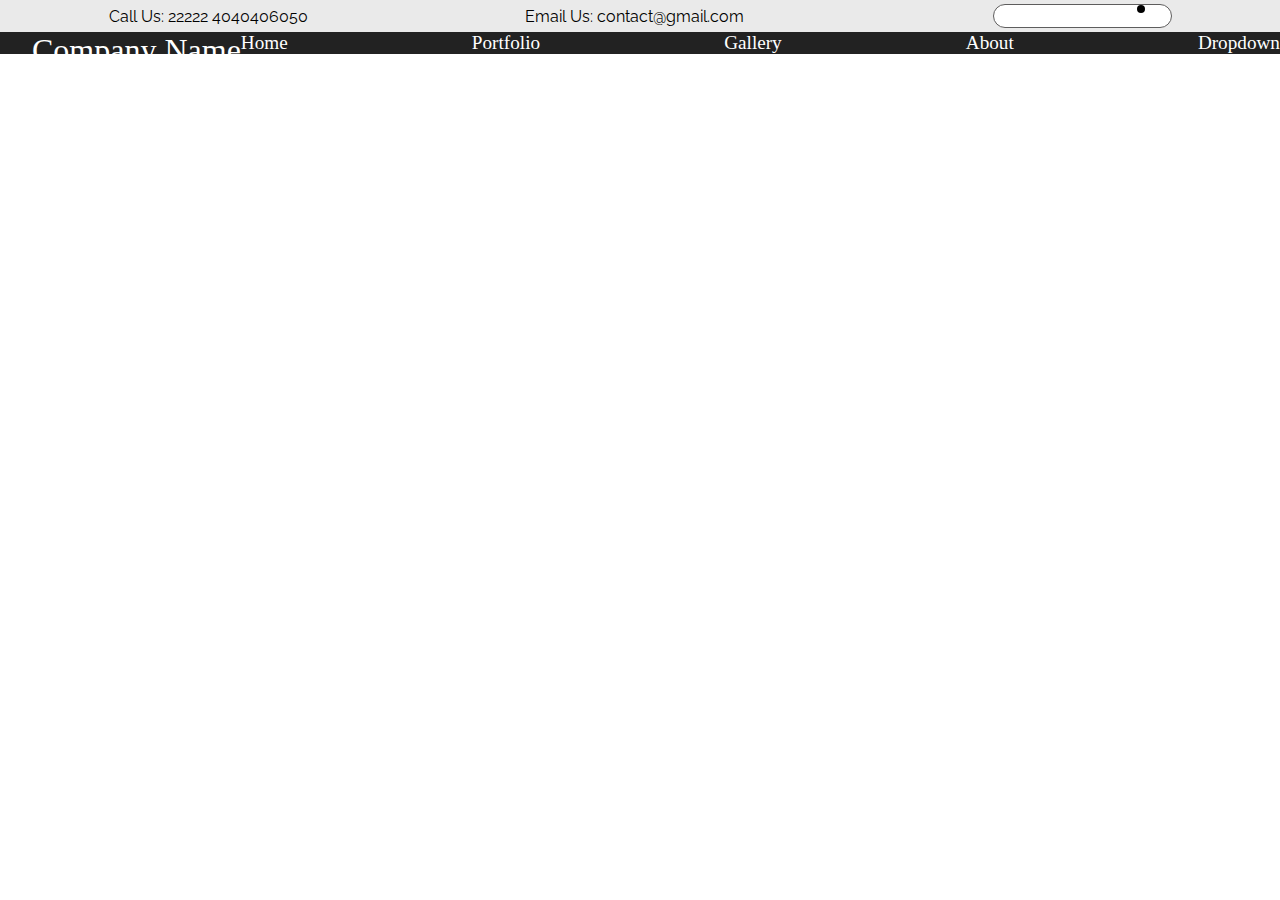
==== index.html @ 9a5ad80b "Adding all the files" ====
<!DOCTYPE html>
<html lang="en">
<head>
	<meta charset="UTF-8">
	<title>Mysite-1</title>
	<link rel="stylesheet" href="https://use.fontawesome.com/releases/v5.7.2/css/all.css" integrity="sha384-fnmOCqbTlWIlj8LyTjo7mOUStjsKC4pOpQbqyi7RrhN7udi9RwhKkMHpvLbHG9Sr" crossorigin="anonymous">
	<link href="https://fonts.googleapis.com/css?family=Raleway" rel="stylesheet">
	<link rel="stylesheet" href="style.css">
</head>
<body>
	<header>
		<section class="header-top">
			<div>
				<p>Call Us: 22222 4040406050</p>
			</div>
			<div>
				<p>Email Us: contact@gmail.com</p>
			</div>

			<div class="wrapper">
				<input type="text">
				<i class="fas fa-search searchIcon circle-icon fa-xs"></i>
			</div>
		</section>

		<nav class="main-nav">
			<div class="company"><p>Company Name</p></div>

			<ul>
				<li>Home</li>
				<li>Portfolio</li>
				<li>Gallery</li>
				<li>About</li>
				<li>Dropdown</li>
			</ul>
			
		</nav>
	</header>
	
</body>
</html>
---- style.css ----
* {
  margin: 0;
  padding: 0; }

.header-top {
  background: #eaeaea;
  height: 2rem;
  display: flex;
  justify-content: space-around;
  align-items: center;
  font-family: 'Raleway', sans-serif; }

input {
  border-radius: .8rem;
  height: 1.4rem;
  border: .04rem solid #5e5d5d; }

.wrapper {
  display: inline;
  margin-left: 2rem;
  position: relative; }

.searchIcon {
  position: absolute;
  top: .1rem;
  left: 9rem;
  padding: .25rem;
  border-radius: 50%;
  color: white;
  background: black; }

nav {
  background: #222222;
  color: white;
  font-size: 1.2rem; }
  nav .company {
    float: left;
    font-size: 2rem;
    padding-left: 2rem; }

.main-nav ul {
  display: flex;
  justify-content: space-between;
  list-style: none;
  margin-left: 10rem; }

/*# sourceMappingURL=style.css.map */
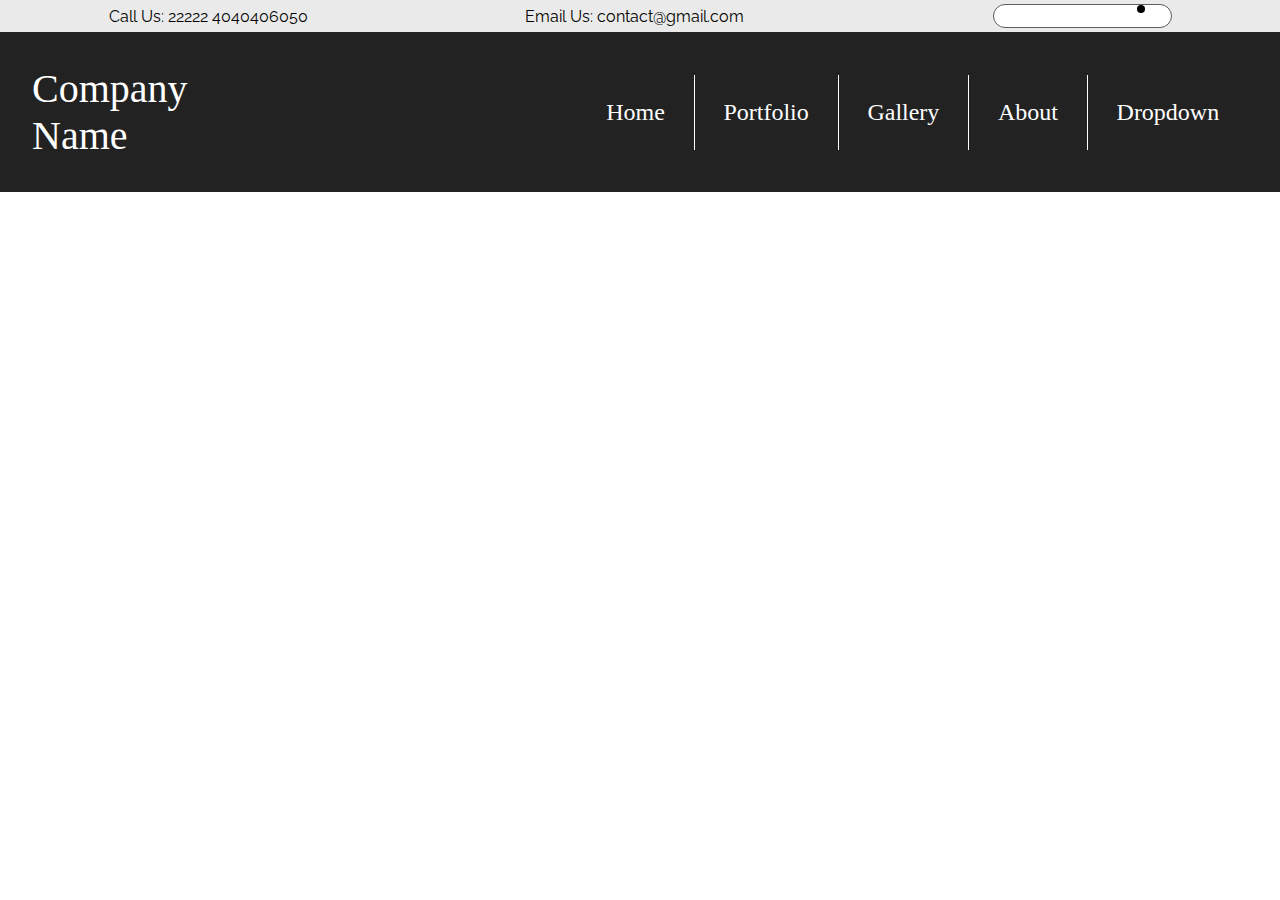
==== commit 0258f488: "Header Changes 1" ====
--- a/index.html
+++ b/index.html
@@ -24,14 +24,22 @@
 		</section>
 
 		<nav class="main-nav">
-			<div class="company"><p>Company Name</p></div>
+			<div class="company">Company Name</div>
 
 			<ul>
-				<li>Home</li>
-				<li>Portfolio</li>
-				<li>Gallery</li>
-				<li>About</li>
-				<li>Dropdown</li>
+				<li><a href="#">Home</a></li>
+				<li><a href="#">Portfolio</a></li>
+				<li><a href="#">Gallery</a></li>
+				<li><a href="#">About</a></li>
+				<!-- Dropdown li codes -->
+				<li class="dropdown">
+				    <a href="javascript:void(0)" class="dropbtn">Dropdown</a>
+				    <div class="dropdown-content">
+				      <a href="#">Link 1</a>
+				      <a href="#">Link 2</a>
+				      <a href="#">Link 3</a>
+				    </div>
+			  	</li>
 			</ul>
 			
 		</nav>
--- a/style.css
+++ b/style.css
@@ -32,16 +32,80 @@
 nav {
   background: #222222;
   color: white;
-  font-size: 1.2rem; }
+  font-size: 1.5rem;
+  display: grid;
+  grid-template-columns: 20% 80%;
+  grid-auto-rows: 10rem; }
   nav .company {
-    float: left;
-    font-size: 2rem;
-    padding-left: 2rem; }
+    font-size: 2.5rem;
+    padding-left: 2rem;
+    align-self: center; }
 
 .main-nav ul {
   display: flex;
-  justify-content: space-between;
   list-style: none;
-  margin-left: 10rem; }
+  justify-content: flex-end;
+  align-items: center;
+  margin-right: 2rem; }
+
+ul {
+  overflow: hidden;
+  background-color: #222222; }
+
+li a, .dropbtn {
+  display: inline-block;
+  text-decoration: none;
+  color: white;
+  padding: 1.5rem 1.8rem;
+  border-right: .1rem solid white; }
+
+.dropbtn {
+  border-right: none; }
+
+li a:hover, .dropdown:hover .dropbtn {
+  background-color: red; }
+
+li.dropdown {
+  display: inline-block; }
+
+.dropdown-content {
+  display: none;
+  position: absolute;
+  background-color: #f9f9f9;
+  min-width: 16rem;
+  box-shadow: 0px 8px 16px 0px rgba(0, 0, 0, 0.2);
+  z-index: 1; }
+
+.dropdown-content a {
+  color: black;
+  padding: 1.5rem 1.8rem;
+  text-decoration: none;
+  display: block;
+  text-align: left; }
+
+.dropdown-content a:hover {
+  background-color: #f1f1f1; }
+
+.dropdown:hover .dropdown-content {
+  display: block; }
+
+@media (max-width: 950px) {
+  nav {
+    grid-template-columns: 100%;
+    grid-auto-rows: 25rem;
+    justify-items: center; }
+
+  .company {
+    font-size: 20px; }
+
+  .main-nav ul {
+    flex-direction: column; }
+
+  li a, .dropbtn {
+    border-right: none;
+    border-bottom: .1rem solid white; }
+
+  .dropbtn {
+    border-bottom: none; } }
 
 /*# sourceMappingURL=style.css.map */
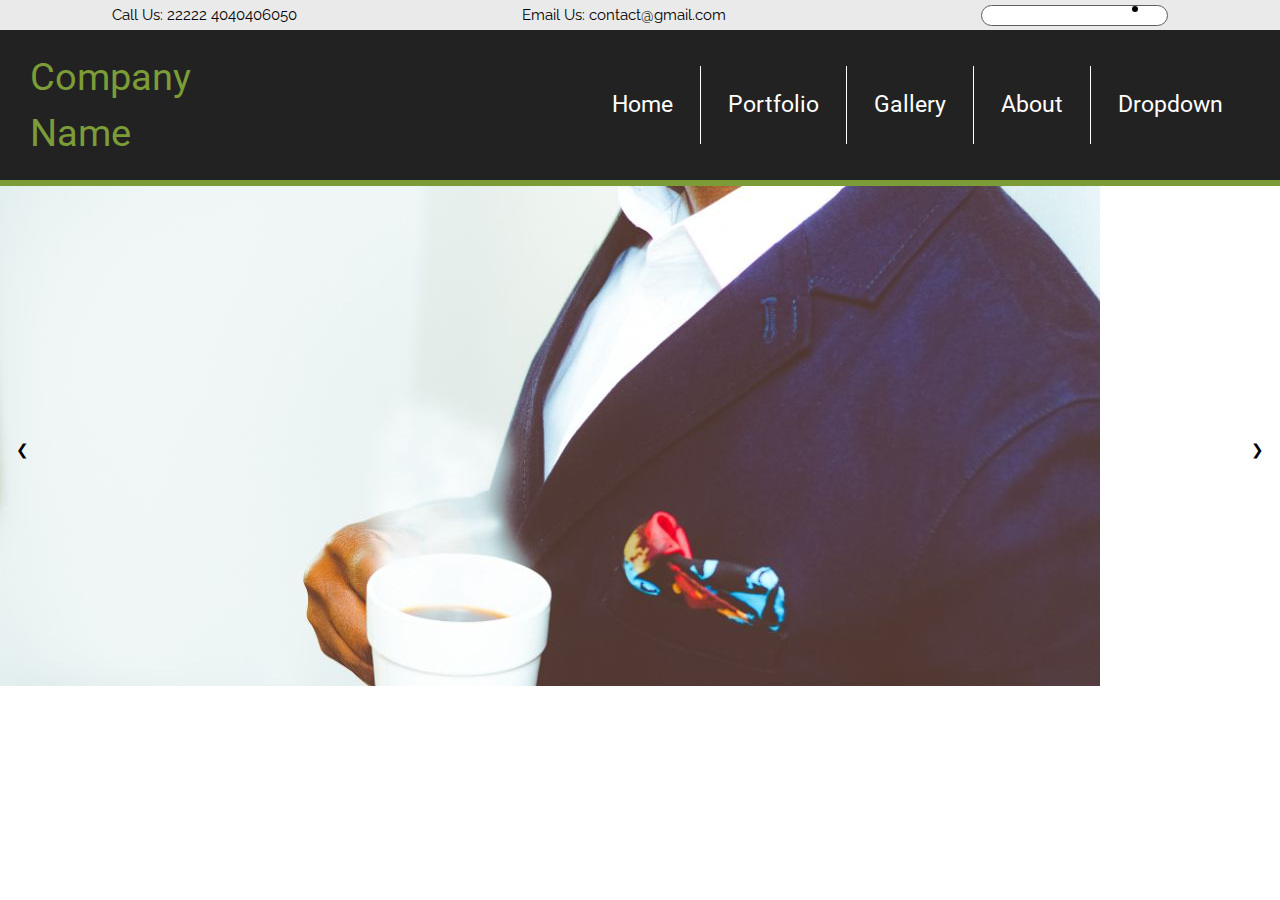
==== commit 15460359: "sliderCreate" ====
--- a/index.html
+++ b/index.html
@@ -3,8 +3,10 @@
 <head>
 	<meta charset="UTF-8">
 	<title>Mysite-1</title>
+	<link rel="stylesheet" href="https://www.w3schools.com/w3css/4/w3.css">
 	<link rel="stylesheet" href="https://use.fontawesome.com/releases/v5.7.2/css/all.css" integrity="sha384-fnmOCqbTlWIlj8LyTjo7mOUStjsKC4pOpQbqyi7RrhN7udi9RwhKkMHpvLbHG9Sr" crossorigin="anonymous">
 	<link href="https://fonts.googleapis.com/css?family=Raleway" rel="stylesheet">
+	<link href="https://fonts.googleapis.com/css?family=Roboto" rel="stylesheet"> 
 	<link rel="stylesheet" href="style.css">
 </head>
 <body>
@@ -43,7 +45,23 @@
 			</ul>
 			
 		</nav>
+
+		<div class="greenLine"></div>
 	</header>
+
+	<!-- Slider Codes from W3school -->
+	<div class="sliderImages">
+		<img class="mySlides" src="coffee.jpg">
+		<img class="mySlides" src="workbench.jpg">
+		<img class="mySlides" src="sound.jpg">
+	</div>
+
+	<div class="sliderButtons">
+		<button class="w3-button w3-display-left" onclick="plusDivs(-1)">&#10094;</button>
+		<button class="w3-button w3-display-right" onclick="plusDivs(+1)">&#10095;</button>
+	</div>
+
+	<script src="script.js"></script>
 	
 </body>
 </html>--- a/style.css
+++ b/style.css
@@ -22,14 +22,15 @@
 
 .searchIcon {
   position: absolute;
-  top: .1rem;
-  left: 9rem;
-  padding: .25rem;
+  top: .18rem;
+  left: 10.1rem;
+  padding: .20rem;
   border-radius: 50%;
   color: white;
   background: black; }
 
 nav {
+  font-family: 'Roboto', sans-serif;
   background: #222222;
   color: white;
   font-size: 1.5rem;
@@ -39,7 +40,8 @@
   nav .company {
     font-size: 2.5rem;
     padding-left: 2rem;
-    align-self: center; }
+    align-self: center;
+    color: #7c9c37; }
 
 .main-nav ul {
   display: flex;
@@ -57,13 +59,13 @@
   text-decoration: none;
   color: white;
   padding: 1.5rem 1.8rem;
-  border-right: .1rem solid white; }
+  border-right: .01rem solid white; }
 
 .dropbtn {
   border-right: none; }
 
 li a:hover, .dropdown:hover .dropbtn {
-  background-color: red; }
+  background-color: #b41900; }
 
 li.dropdown {
   display: inline-block; }
@@ -84,28 +86,44 @@
   text-align: left; }
 
 .dropdown-content a:hover {
-  background-color: #f1f1f1; }
+  background-color: #b41900; }
 
 .dropdown:hover .dropdown-content {
   display: block; }
 
+.greenLine {
+  height: .4rem;
+  background: #7c9c37; }
+
+.sliderImages img {
+  max-width: 100%;
+  height: auto; }
+
 @media (max-width: 950px) {
   nav {
-    grid-template-columns: 100%;
-    grid-auto-rows: 25rem;
-    justify-items: center; }
+    display: block; }
 
   .company {
-    font-size: 20px; }
+    text-align: center;
+    padding: 1rem 0;
+    border-bottom: .01rem solid white; }
 
   .main-nav ul {
     flex-direction: column; }
 
   li a, .dropbtn {
     border-right: none;
-    border-bottom: .1rem solid white; }
+    border-bottom: .01rem solid white; }
 
   .dropbtn {
-    border-bottom: none; } }
+    border-bottom: none; }
+
+  .sliderButtons {
+    padding-top: 2rem;
+    margin-top: 2rem; } }
+@media (max-width: 768px) {
+  .header-top {
+    flex-direction: column;
+    height: 7rem; } }
 
 /*# sourceMappingURL=style.css.map */
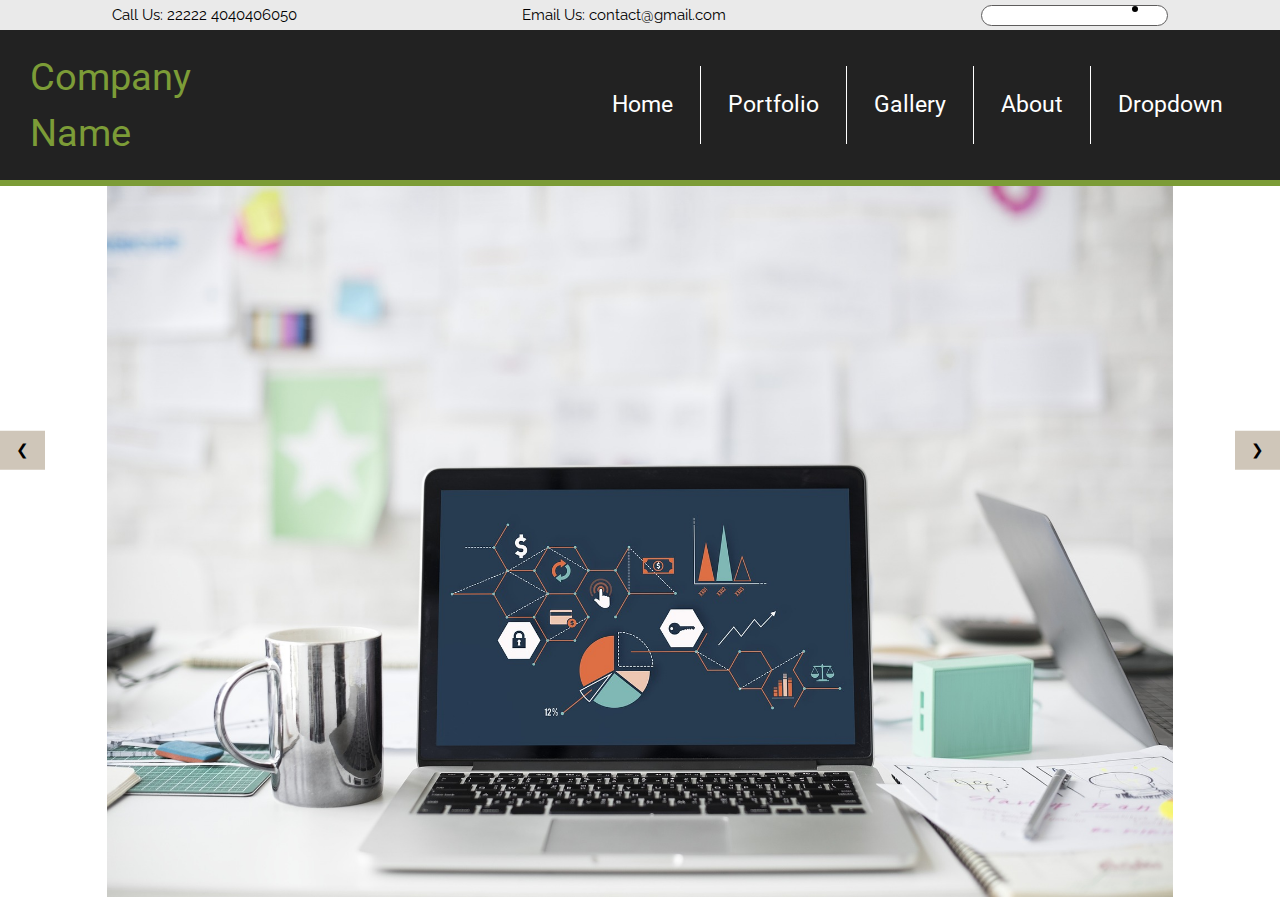
==== commit 0e0de8e6: "sliderCorrected3" ====
--- a/index.html
+++ b/index.html
@@ -51,9 +51,9 @@
 
 	<!-- Slider Codes from W3school -->
 	<div class="sliderImages">
-		<img class="mySlides" src="coffee.jpg">
-		<img class="mySlides" src="workbench.jpg">
-		<img class="mySlides" src="sound.jpg">
+		<img class="mySlides" src="laptop.jpg">
+		<img class="mySlides" src="office.jpg">
+		<img class="mySlides" src="conference-room.jpg">
 	</div>
 
 	<div class="sliderButtons">
--- a/style.css
+++ b/style.css
@@ -96,9 +96,16 @@
   background: #7c9c37; }
 
 .sliderImages img {
-  max-width: 100%;
-  height: auto; }
+  width: 100%;
+  height: 79vh;
+  object-fit: contain; }
 
+.w3-button {
+  background: #cfc6b9; }
+
+@media (max-width: 1100px) {
+  .sliderImages img {
+    height: auto; } }
 @media (max-width: 950px) {
   nav {
     display: block; }
@@ -118,12 +125,14 @@
   .dropbtn {
     border-bottom: none; }
 
-  .sliderButtons {
-    padding-top: 2rem;
-    margin-top: 2rem; } }
+  .w3-button {
+    margin-top: 25rem; } }
 @media (max-width: 768px) {
   .header-top {
     flex-direction: column;
     height: 7rem; } }
+@media (max-width: 600px) {
+  .w3-button {
+    margin-top: 20rem; } }
 
 /*# sourceMappingURL=style.css.map */
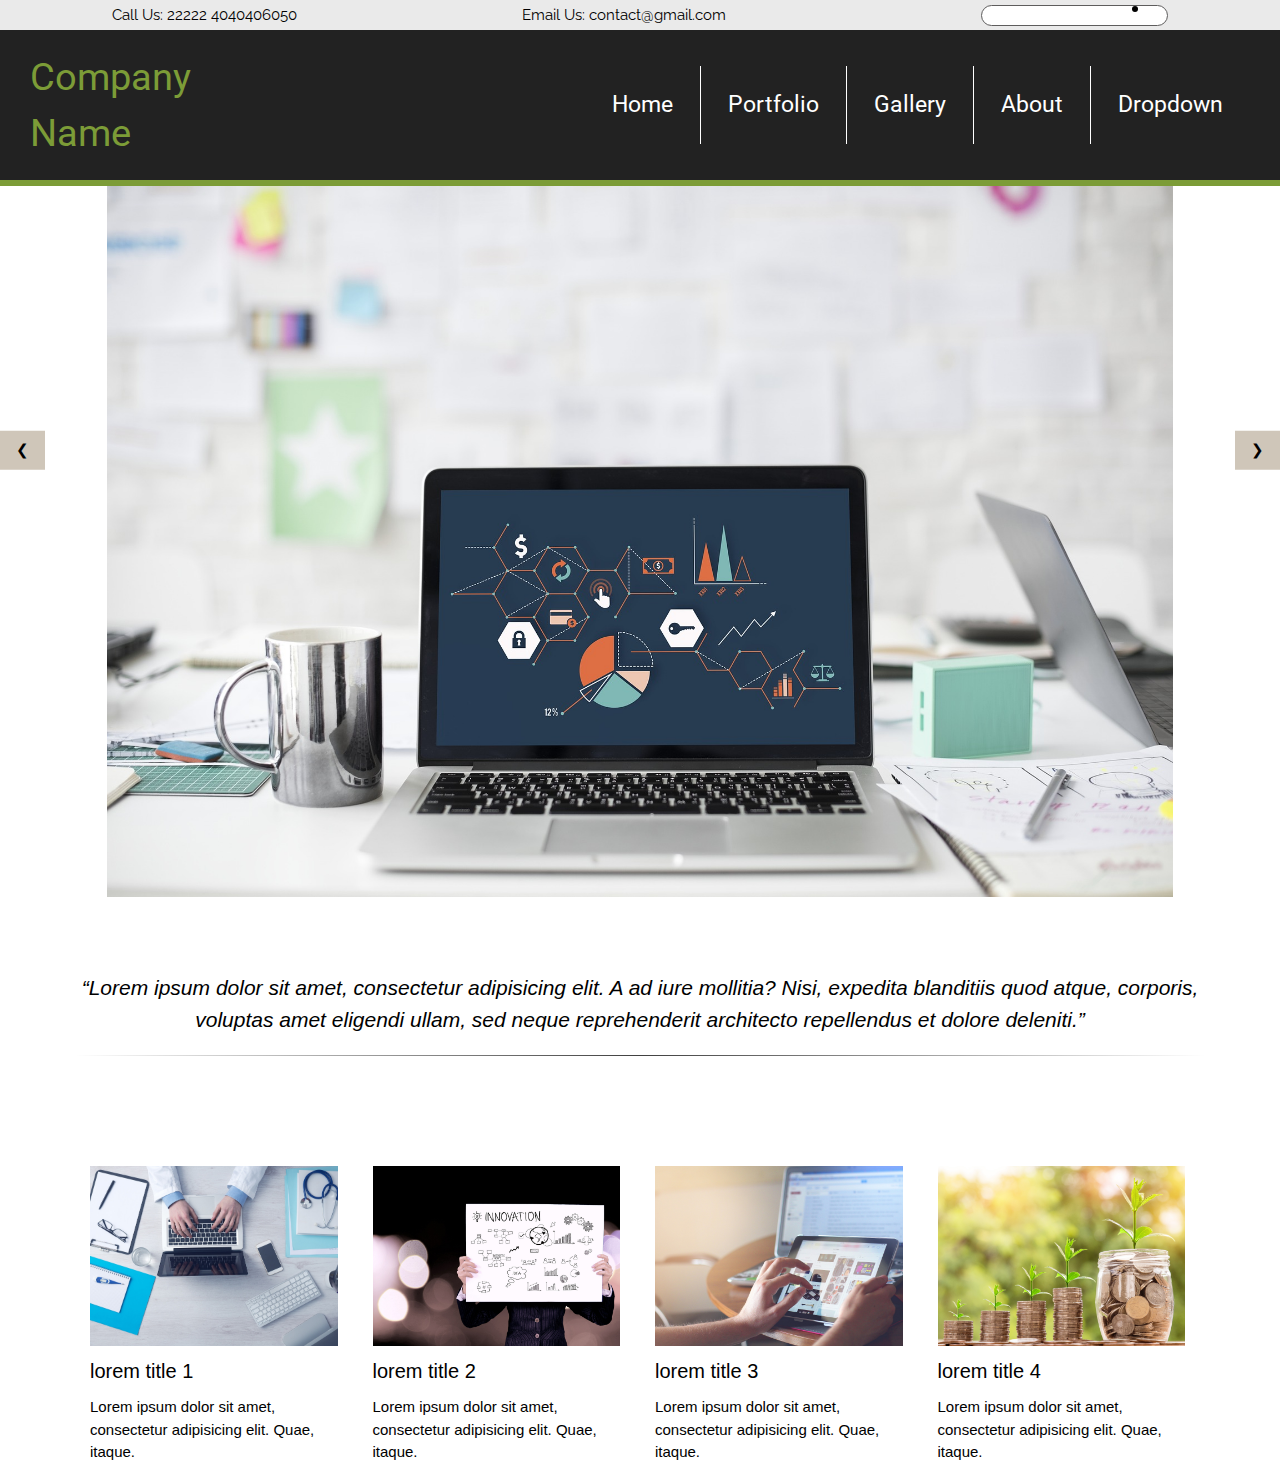
==== commit c09184ae: "imageBoxesAdded4" ====
--- a/index.html
+++ b/index.html
@@ -61,6 +61,51 @@
 		<button class="w3-button w3-display-right" onclick="plusDivs(+1)">&#10095;</button>
 	</div>
 
+	<!-- Slide Codes ended -->
+
+	<div class="quote">
+		<p><em>&ldquo;Lorem ipsum dolor sit amet, consectetur adipisicing elit. A ad iure mollitia? Nisi, expedita blanditiis quod atque, corporis, voluptas amet eligendi ullam, sed neque reprehenderit architecto repellendus et dolore deleniti.&rdquo;</em></p>
+
+		<hr>
+	</div>
+
+	<section class="imageBoxes">
+		<div class="box">
+			<div class="imageContainer1"></div>
+			<div class="text">
+				<h4>lorem title 1</h4>
+				<p>Lorem ipsum dolor sit amet, consectetur adipisicing elit. Quae, itaque.</p>
+			</div>
+		</div>
+
+		<div class="box">
+			<div class="imageContainer2"></div>
+			<div class="text">
+				<h4>lorem title 2</h4>
+				<p>Lorem ipsum dolor sit amet, consectetur adipisicing elit. Quae, itaque.</p>
+			</div>
+		</div>
+
+		<div class="box">
+			<div class="imageContainer3"></div>
+			<div class="text">
+				<h4>lorem title 3 </h4>
+				<p>Lorem ipsum dolor sit amet, consectetur adipisicing elit. Quae, itaque.</p>
+			</div>
+		</div>
+
+		<div class="box">
+			<div class="imageContainer4"></div>
+			<div class="text">
+				<h4>lorem title 4</h4>
+				<p>Lorem ipsum dolor sit amet, consectetur adipisicing elit. Quae, itaque.</p>
+			</div>
+		</div>
+	</section>
+
+
+
+
 	<script src="script.js"></script>
 	
 </body>
--- a/style.css
+++ b/style.css
@@ -103,6 +103,54 @@
 .w3-button {
   background: #cfc6b9; }
 
+.quote {
+  font-size: 1.4rem;
+  padding: 5rem 5rem;
+  text-align: center; }
+
+/* Codes for fading line */
+hr {
+  border: 0;
+  height: 1px;
+  background-image: linear-gradient(to right, rgba(0, 0, 0, 0), rgba(0, 0, 0, 0.75), rgba(0, 0, 0, 0)); }
+
+.imageBoxes {
+  display: flex;
+  margin: 1rem 5rem; }
+
+.box {
+  display: flex;
+  flex-direction: column;
+  margin: 0 1rem; }
+
+.imageContainer1 {
+  background: url(computer.jpg);
+  height: 12rem;
+  width: 16.5rem;
+  background-size: cover;
+  background-position: center; }
+
+.imageContainer2 {
+  background: url(innovation.jpg);
+  height: 12rem;
+  width: 16.5rem;
+  background-size: cover;
+  background-position: center; }
+
+.imageContainer3 {
+  background: url(ipad.jpg);
+  height: 12rem;
+  width: 16.5rem;
+  background-size: cover;
+  background-position: center; }
+
+.imageContainer4 {
+  background: url(money.jpg);
+  height: 12rem;
+  width: 16.5rem;
+  background-size: cover;
+  background-position: center; }
+
 @media (max-width: 1100px) {
   .sliderImages img {
     height: auto; } }
@@ -133,6 +181,10 @@
     height: 7rem; } }
 @media (max-width: 600px) {
   .w3-button {
-    margin-top: 20rem; } }
+    margin-top: 20rem; }
+
+  .quote {
+    font-size: 1.3rem;
+    padding: 2.5rem 2.5rem; } }
 
 /*# sourceMappingURL=style.css.map */
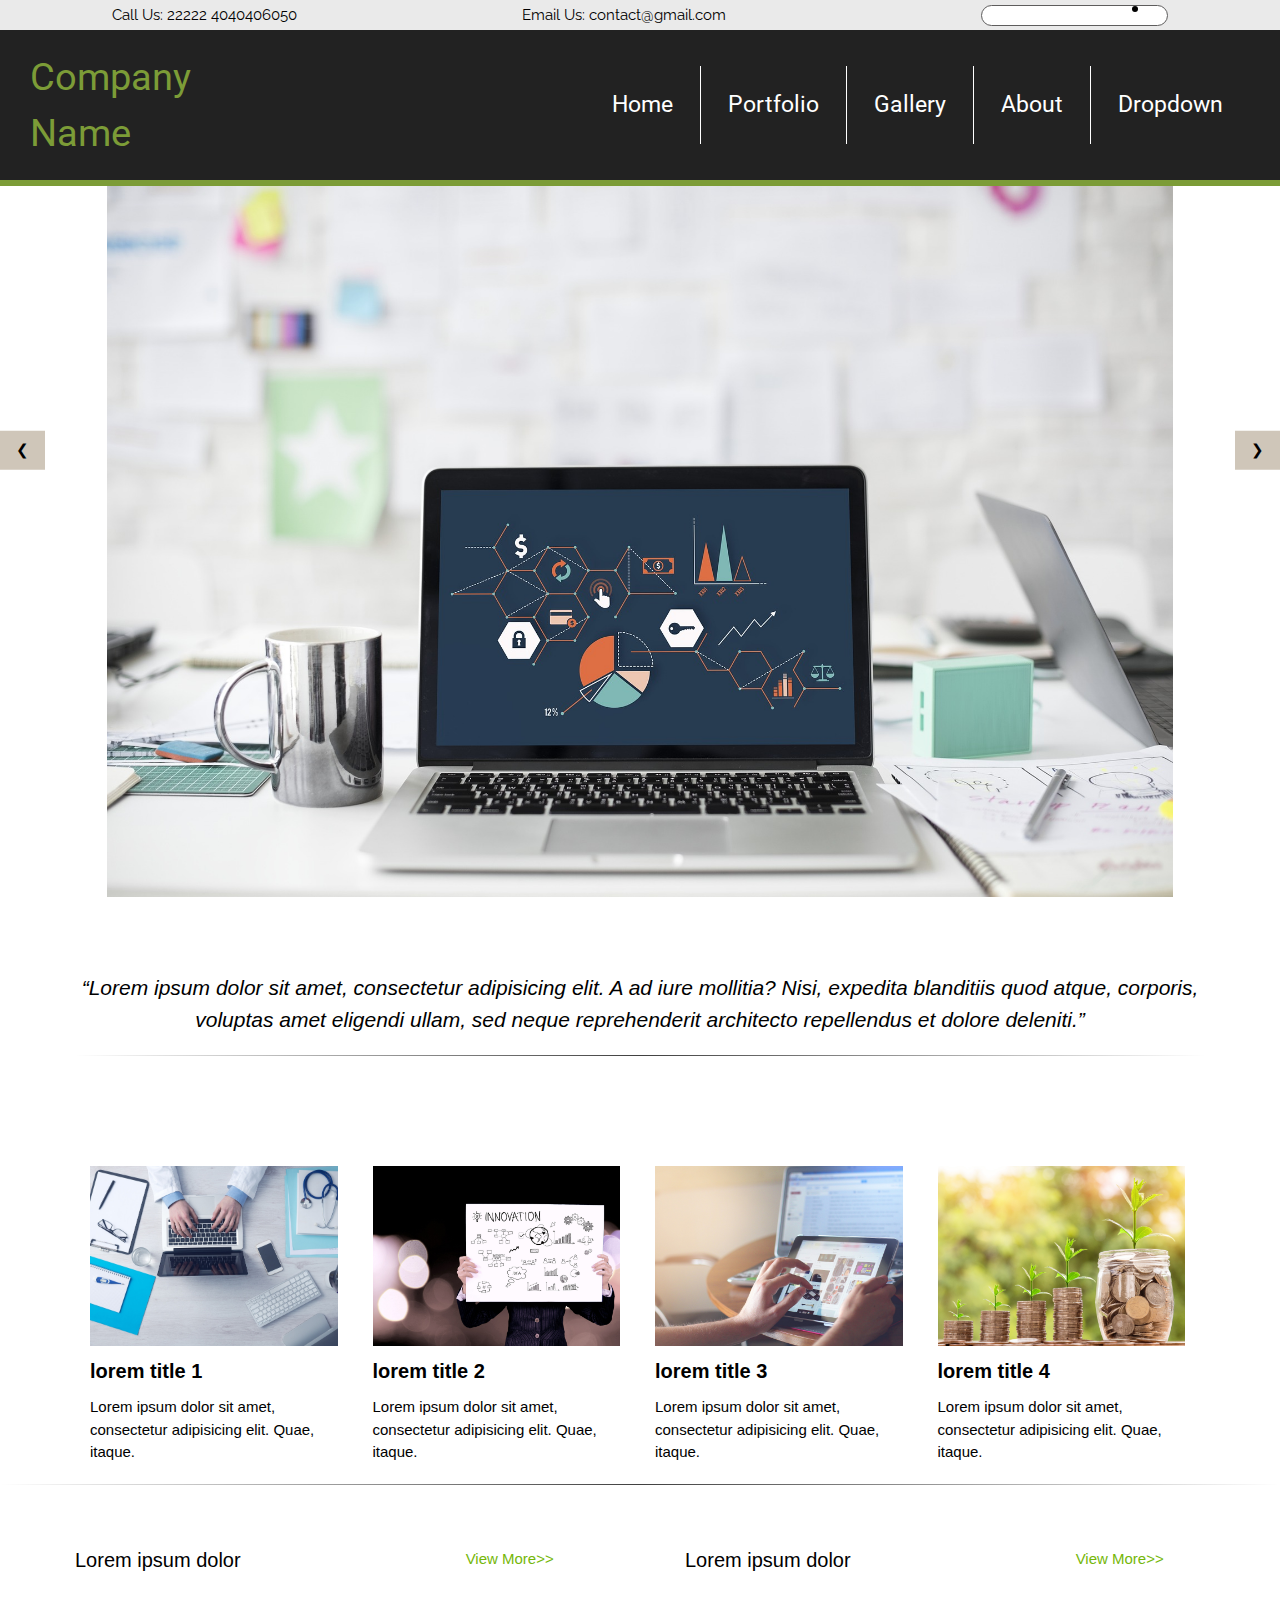
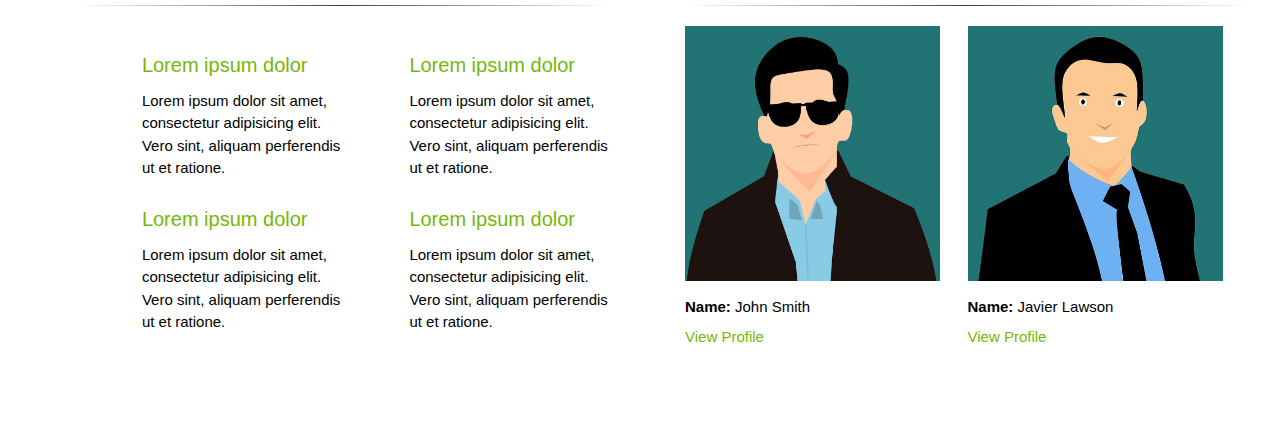
==== commit a4d856f4: "redoGrid" ====
--- a/index.html
+++ b/index.html
@@ -103,6 +103,85 @@
 		</div>
 	</section>
 
+	<hr>
+
+	
+
+	<div class="sectionWrapper">
+		
+		<section class="infoIcons">
+			<div class="midInfo">
+				<div class="textContainer">
+					<h4>Lorem ipsum dolor</h4>
+					<a href="#">View More>></a>
+				</div>
+				<hr>
+			</div>
+
+			<div class="infoIconBox">
+				<i class="fas fa-tools fa-3x"></i>
+				<div class="iconTextRight">
+					<h4>Lorem ipsum dolor</h4>
+					<p>Lorem ipsum dolor sit amet, consectetur adipisicing elit. Vero sint, aliquam perferendis ut et ratione.</p>
+				</div>
+			</div>
+			<div class="infoIconBox">
+				<i class="fas fa-user-friends fa-3x"></i>
+				<div class="iconTextRight">
+					<h4>Lorem ipsum dolor</h4>
+					<p>Lorem ipsum dolor sit amet, consectetur adipisicing elit. Vero sint, aliquam perferendis ut et ratione.</p>
+				</div>
+			</div>
+			<div class="infoIconBox">
+				<i class="fas fa-poll fa-3x"></i>
+				<div class="iconTextRight">
+					<h4>Lorem ipsum dolor</h4>
+					<p>Lorem ipsum dolor sit amet, consectetur adipisicing elit. Vero sint, aliquam perferendis ut et ratione.</p>
+				</div>
+			</div>
+			<div class="infoIconBox">
+				<i class="fas fa-comment fa-3x"></i>
+				<div class="iconTextRight">
+					<h4>Lorem ipsum dolor</h4>
+					<p>Lorem ipsum dolor sit amet, consectetur adipisicing elit. Vero sint, aliquam perferendis ut et ratione.</p>
+				</div>
+			</div>
+		</section>
+
+		
+
+		<section class="profilePic">
+			<div class="midInfo">
+				<div class="textContainer">
+					<h4>Lorem ipsum dolor</h4>
+					<a href="#">View More>></a>
+				</div>
+				<hr>
+			</div>
+			
+			<div class="profile">
+				<div class="pic1"></div>
+				<p><strong>Name:</strong> John Smith</p>
+				<a href="#">View Profile</a>
+			</div>
+
+			<div class="profile">
+				<div class="pic2"></div>
+				<p><strong>Name:</strong> Javier Lawson</p>
+				<a href="#">View Profile</a>
+			</div>
+			
+		</section>
+
+	</div>
+
+
+	<br>
+	<br>
+	<br>
+
+
+
 
 
 
--- a/style.css
+++ b/style.css
@@ -116,7 +116,10 @@
 
 .imageBoxes {
   display: flex;
-  margin: 1rem 5rem; }
+  margin: 1rem 5rem;
+  justify-content: center; }
+  .imageBoxes h4 {
+    font-weight: bold; }
 
 .box {
   display: flex;
@@ -151,9 +154,77 @@
   background-size: cover;
   background-position: center; }
 
+.sectionWrapper {
+  display: grid;
+  grid-template-columns: 50% 50%; }
+
+.midInfo .textContainer {
+  display: flex;
+  align-items: center; }
+.midInfo a {
+  text-decoration: none;
+  color: #75b709;
+  padding-left: 15rem; }
+
+.infoIcons {
+  display: flex;
+  flex-wrap: wrap;
+  padding: 2rem 2rem 2rem 5rem; }
+  .infoIcons .midInfo {
+    flex-basis: 100%; }
+  .infoIcons .infoIconBox {
+    flex-basis: 50%; }
+
+.infoIconBox {
+  display: grid;
+  grid-template-columns: 1fr 3fr; }
+  .infoIconBox h4 {
+    color: #75b709; }
+  .infoIconBox .fas {
+    grid-column: 1; }
+  .infoIconBox .iconTextRight {
+    grid-column: 2/5;
+    grid-row: 1/5; }
+
+.profilePic {
+  display: flex;
+  flex-wrap: wrap;
+  padding: 2rem 2rem 2rem 3rem; }
+  .profilePic .midInfo {
+    flex-basis: 100%; }
+  .profilePic .profile {
+    flex-basis: 50%; }
+    .profilePic .profile p {
+      padding-top: 1rem; }
+    .profilePic .profile a {
+      display: inline-block;
+      padding-top: .5rem; }
+  .profilePic .pic1 {
+    width: 17rem;
+    height: 17rem;
+    background: url(person1.jpg);
+    background-size: cover;
+    background-position: center; }
+  .profilePic .pic2 {
+    width: 17rem;
+    height: 17rem;
+    background: url(person2.jpg);
+    background-size: cover;
+    background-position: center; }
+  .profilePic a {
+    text-decoration: none;
+    color: #75b709; }
+
 @media (max-width: 1100px) {
   .sliderImages img {
-    height: auto; } }
+    height: auto; }
+
+  .imageBoxes {
+    flex-wrap: wrap; }
+
+  .box {
+    flex-basis: 40%;
+    padding: 1rem 0; } }
 @media (max-width: 950px) {
   nav {
     display: block; }
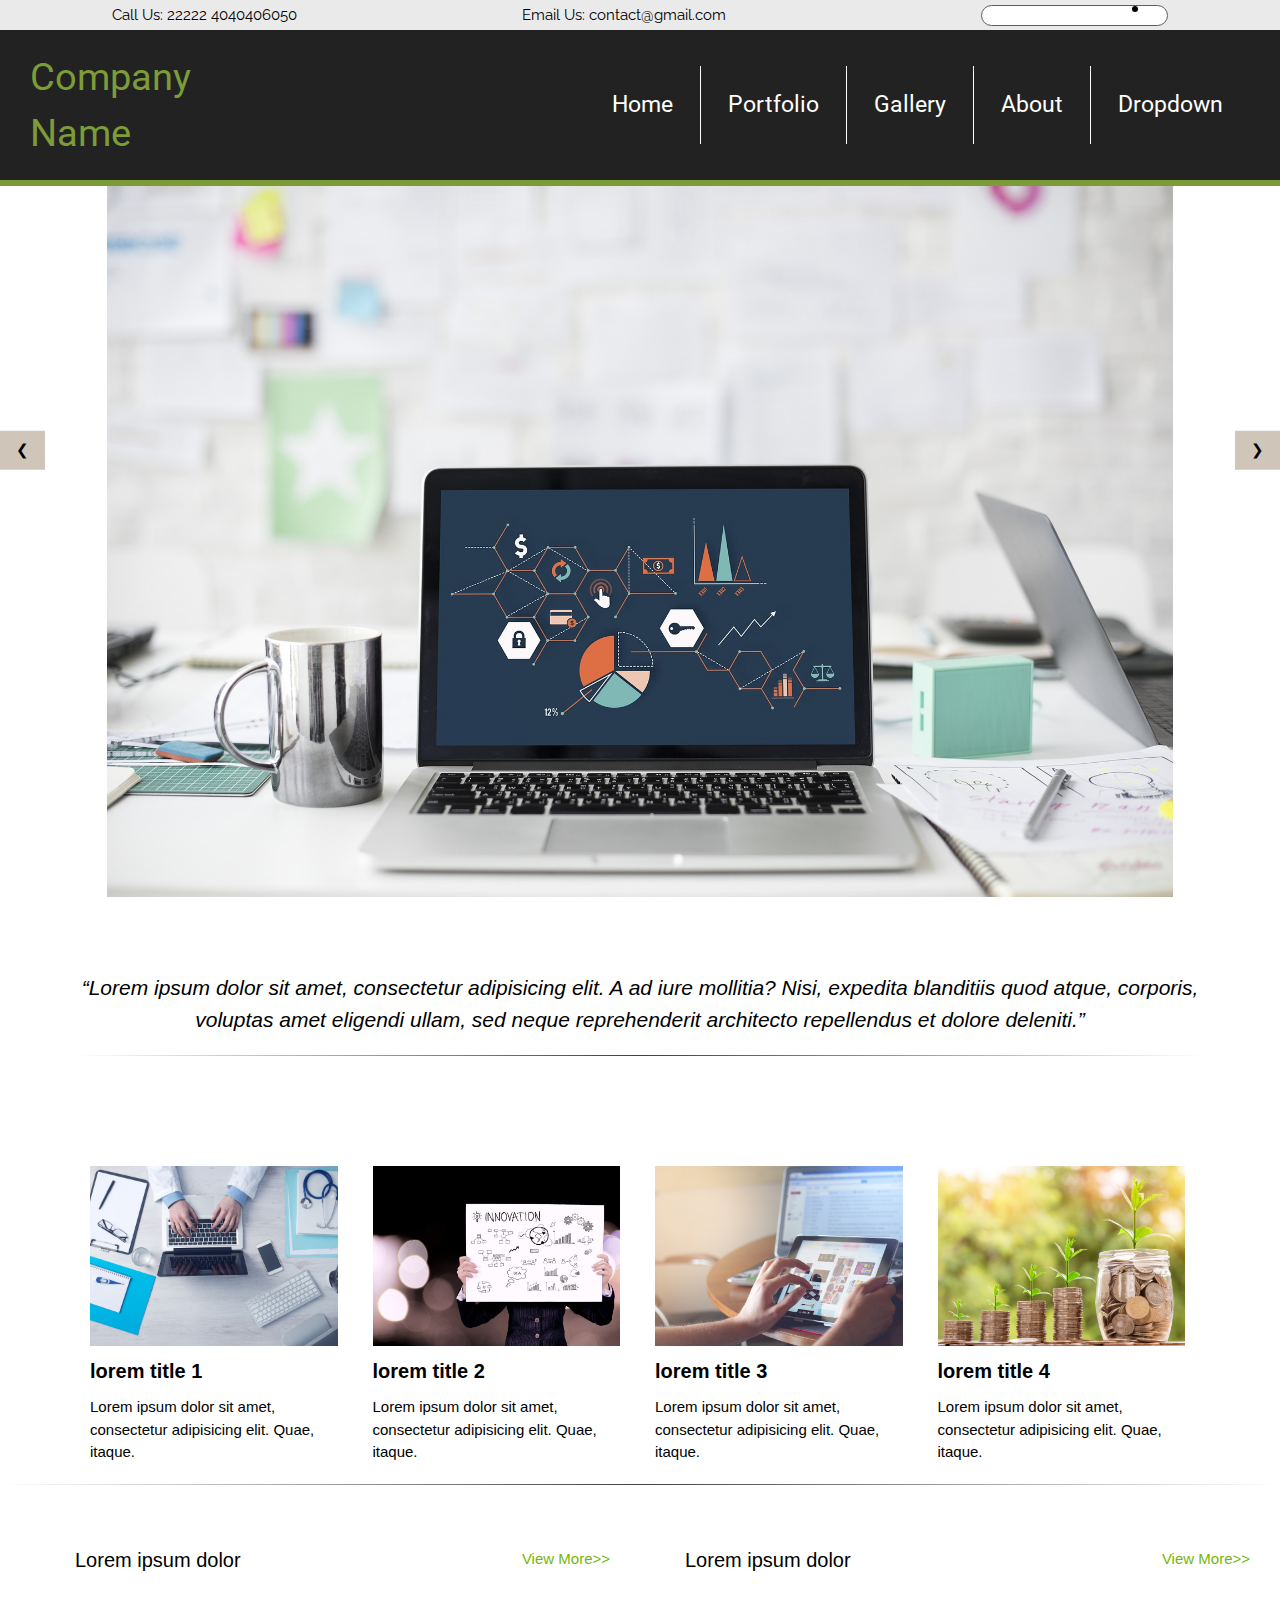
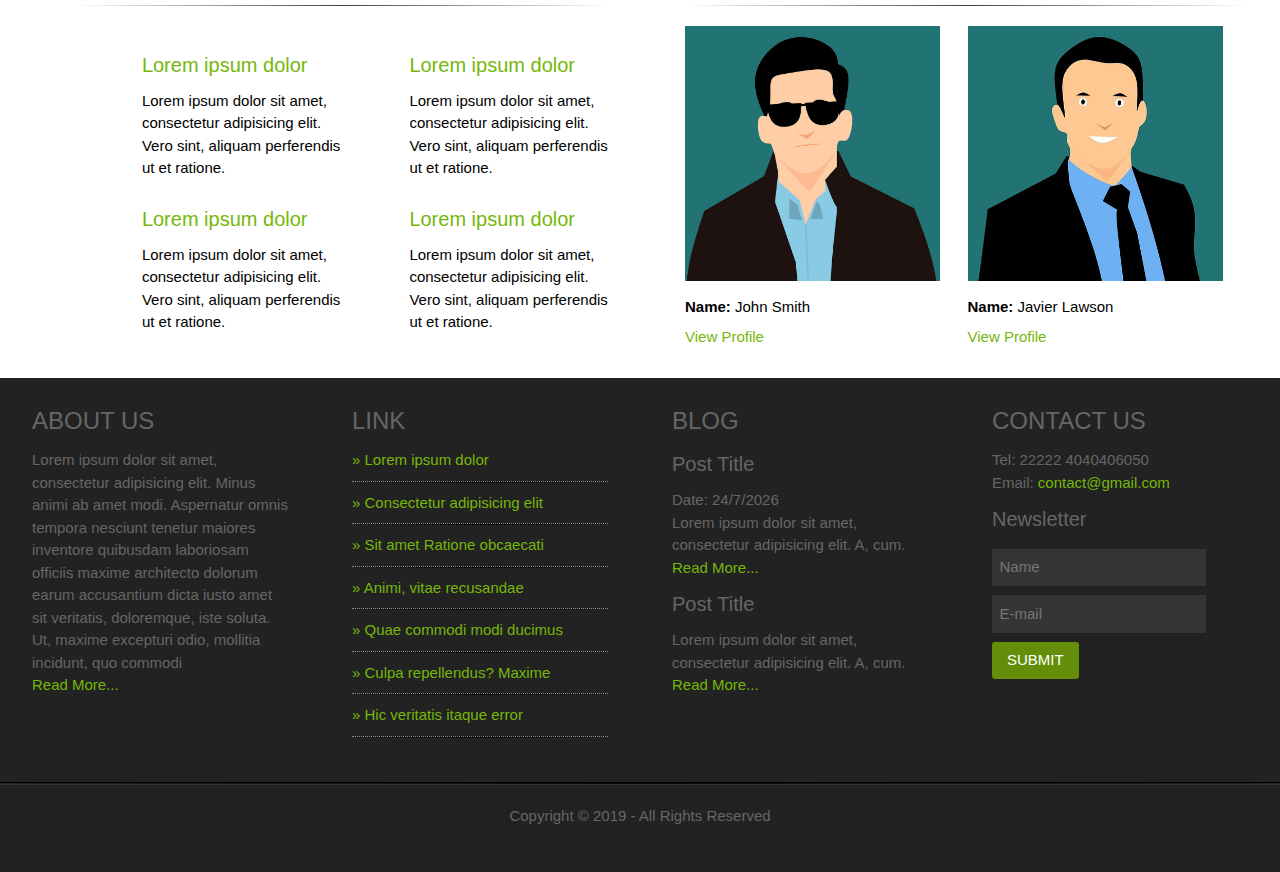
==== commit 094e1deb: "completed" ====
--- a/index.html
+++ b/index.html
@@ -51,9 +51,9 @@
 
 	<!-- Slider Codes from W3school -->
 	<div class="sliderImages">
-		<img class="mySlides" src="laptop.jpg">
-		<img class="mySlides" src="office.jpg">
-		<img class="mySlides" src="conference-room.jpg">
+		<img class="mySlides" src="img/laptop.jpg">
+		<img class="mySlides" src="img/office.jpg">
+		<img class="mySlides" src="img/conference-room.jpg">
 	</div>
 
 	<div class="sliderButtons">
@@ -175,10 +175,84 @@
 
 	</div>
 
-
-	<br>
-	<br>
-	<br>
+	<footer>
+		<div class="colWrapper">
+			<div class="aboutUs">
+				<h3>About Us</h3>
+				<p>Lorem ipsum dolor sit amet, consectetur adipisicing elit. Minus animi ab amet modi. Aspernatur omnis tempora nesciunt tenetur maiores inventore quibusdam laboriosam officiis maxime architecto dolorum earum accusantium dicta iusto amet sit veritatis, doloremque, iste soluta. Ut, maxime excepturi odio, mollitia incidunt, quo commodi</p>
+				<a href="#">Read More...</a>				
+			</div>
+
+			<div class="linkBlock">
+				<h3>Link</h3>
+				
+				<a href="#">&raquo; Lorem ipsum dolor</a>
+				<hr>
+				<a href="#">&raquo; Consectetur adipisicing elit</a>
+				<hr>
+				<a href="#">&raquo; Sit amet  Ratione obcaecati</a>
+				<hr>
+				<a href="#">&raquo; Animi, vitae recusandae</a>
+				<hr>
+				<a href="#">&raquo; Quae commodi modi ducimus</a>
+				<hr>
+				<a href="#">&raquo; Culpa repellendus? Maxime</a>
+				<hr>
+				<a href="#">&raquo; Hic veritatis itaque error</a>
+				<hr>
+				
+			</div>
+
+			<div class="blog">
+				<h3>Blog</h3>
+				<div class="blogPost">
+					<h4>Post Title</h4>
+					<div id="date"></div>
+					<p>Lorem ipsum dolor sit amet, consectetur adipisicing elit. A, cum.</p>
+					<a href="#">Read More...</a>
+				</div>
+				
+				<div class="blogPost">
+					<h4>Post Title</h4>
+					<div id="date"></div>
+					<p>Lorem ipsum dolor sit amet, consectetur adipisicing elit. A, cum.</p>
+					<a href="#">Read More...</a>
+				</div>
+			</div>
+
+			<div class="contactUs">
+				<h3>Contact Us</h3>
+				<div class="cInfo">
+					<p>Tel: 22222 4040406050</p>
+					<p>Email: <span class="emailColor">contact@gmail.com</span></p>
+				</div>
+				
+				<div class="newsletter">
+					<h4>Newsletter</h4>
+					<form action="">
+						<input type="text" placeholder="Name">
+						<input type="email" placeholder="E-mail">
+						<input type="submit" value="Submit" class="btn">
+					</form>	
+				</div>
+
+				
+			</div>
+		</div>
+
+		<section class="bottomInfo">
+			<hr>
+
+			<p>Copyright &copy; 2019 - All Rights Reserved</p>
+		</section>
+
+		<br>
+		<br>
+
+	</footer>
+
+
+	
 
 
 
--- a/style.css
+++ b/style.css
@@ -9,11 +9,10 @@
   justify-content: space-around;
   align-items: center;
   font-family: 'Raleway', sans-serif; }
-
-input {
-  border-radius: .8rem;
-  height: 1.4rem;
-  border: .04rem solid #5e5d5d; }
+  .header-top input {
+    border-radius: .8rem;
+    height: 1.4rem;
+    border: .04rem solid #5e5d5d; }
 
 .wrapper {
   display: inline;
@@ -127,28 +126,28 @@
   margin: 0 1rem; }
 
 .imageContainer1 {
-  background: url(computer.jpg);
+  background: url(img/computer.jpg);
   height: 12rem;
   width: 16.5rem;
   background-size: cover;
   background-position: center; }
 
 .imageContainer2 {
-  background: url(innovation.jpg);
+  background: url(img/innovation.jpg);
   height: 12rem;
   width: 16.5rem;
   background-size: cover;
   background-position: center; }
 
 .imageContainer3 {
-  background: url(ipad.jpg);
+  background: url(img/ipad.jpg);
   height: 12rem;
   width: 16.5rem;
   background-size: cover;
   background-position: center; }
 
 .imageContainer4 {
-  background: url(money.jpg);
+  background: url(img/money.jpg);
   height: 12rem;
   width: 16.5rem;
   background-size: cover;
@@ -164,7 +163,7 @@
 .midInfo a {
   text-decoration: none;
   color: #75b709;
-  padding-left: 15rem; }
+  margin-left: auto; }
 
 .infoIcons {
   display: flex;
@@ -189,6 +188,7 @@
 .profilePic {
   display: flex;
   flex-wrap: wrap;
+  justify-content: center;
   padding: 2rem 2rem 2rem 3rem; }
   .profilePic .midInfo {
     flex-basis: 100%; }
@@ -202,19 +202,68 @@
   .profilePic .pic1 {
     width: 17rem;
     height: 17rem;
-    background: url(person1.jpg);
+    background: url(img/person1.jpg);
     background-size: cover;
     background-position: center; }
   .profilePic .pic2 {
     width: 17rem;
     height: 17rem;
-    background: url(person2.jpg);
+    background: url(img/person2.jpg);
     background-size: cover;
     background-position: center; }
   .profilePic a {
     text-decoration: none;
     color: #75b709; }
 
+footer {
+  background: #222222;
+  color: #666666; }
+
+.colWrapper {
+  display: flex;
+  flex-wrap: wrap;
+  justify-content: space-around;
+  padding: 1rem 0; }
+  .colWrapper div {
+    flex-basis: 20%; }
+    .colWrapper div h3 {
+      text-transform: uppercase; }
+  .colWrapper .aboutUs {
+    text-align: justify-all; }
+    .colWrapper .aboutUs a {
+      text-decoration: none;
+      color: #75b709; }
+  .colWrapper .linkBlock a {
+    text-decoration: none;
+    color: #75b709; }
+  .colWrapper .linkBlock hr {
+    border-top: 1px dotted #8c8b8b;
+    margin: .6rem 0; }
+  .colWrapper .blog a {
+    text-decoration: none;
+    color: #75b709; }
+  .colWrapper .contactUs .emailColor {
+    color: #75b709; }
+  .colWrapper .contactUs .newsletter input {
+    margin: .3rem 0;
+    background: #353535;
+    border: none;
+    color: white;
+    padding: .5rem; }
+  .colWrapper .contactUs .newsletter .btn {
+    padding: .5rem 1rem;
+    border-radius: .2rem;
+    background: #648e09;
+    text-transform: uppercase; }
+    .colWrapper .contactUs .newsletter .btn:hover {
+      background: #75b709; }
+
+.bottomInfo hr {
+  border-top: 1px solid black;
+  border-bottom: 1px solid #353535; }
+.bottomInfo p {
+  text-align: center; }
+
 @media (max-width: 1100px) {
   .sliderImages img {
     height: auto; }
@@ -224,7 +273,13 @@
 
   .box {
     flex-basis: 40%;
-    padding: 1rem 0; } }
+    padding: 1rem 0; }
+
+  .sectionWrapper {
+    grid-template-columns: 100%; }
+
+  .colWrapper div {
+    flex-basis: 40%; } }
 @media (max-width: 950px) {
   nav {
     display: block; }
@@ -256,6 +311,13 @@
 
   .quote {
     font-size: 1.3rem;
-    padding: 2.5rem 2.5rem; } }
+    padding: 2.5rem 2.5rem; }
+
+  .infoIcons .infoIconBox {
+    flex-basis: 100%; }
+
+  .colWrapper div {
+    flex-basis: 80%;
+    margin: 1rem 0; } }
 
 /*# sourceMappingURL=style.css.map */
